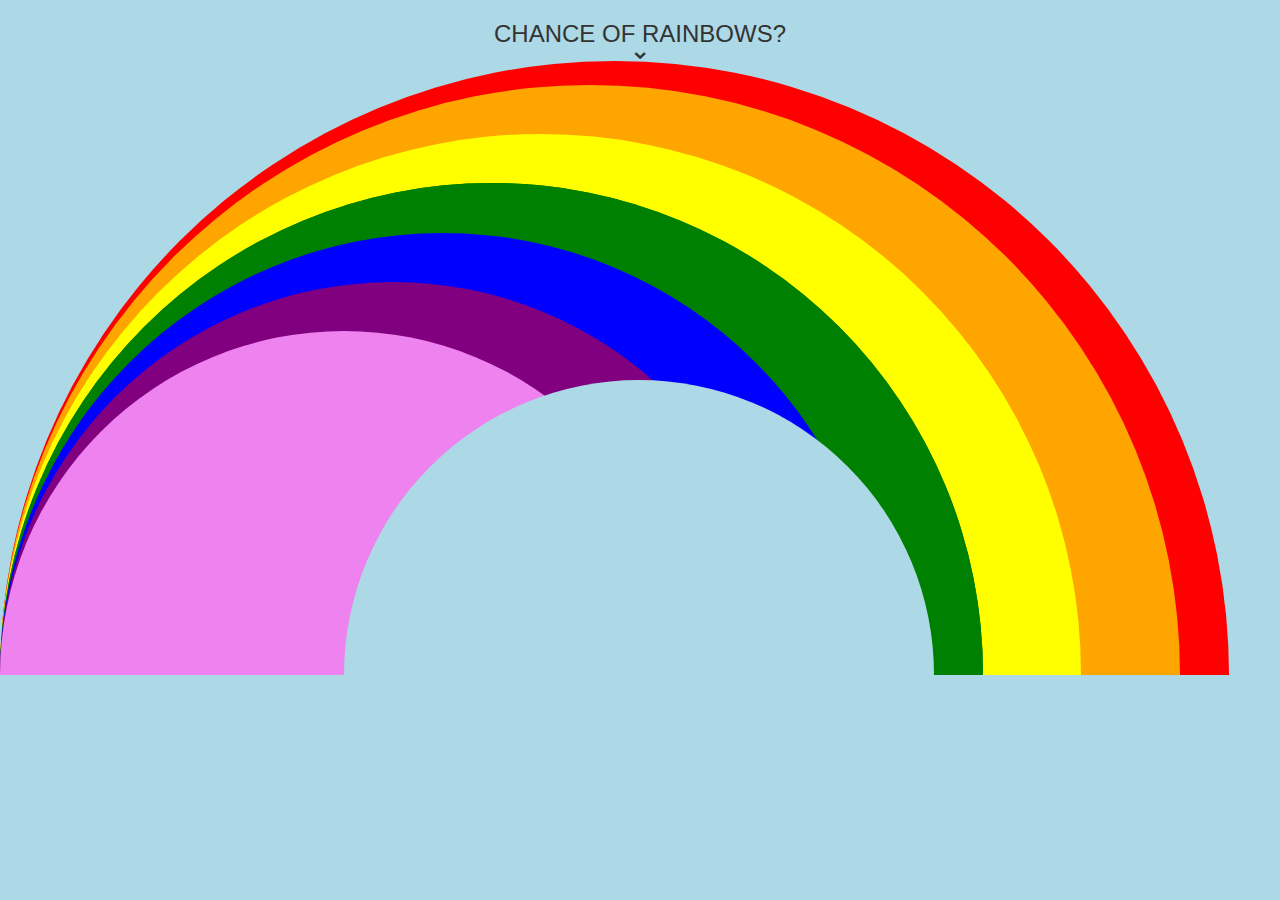
==== ChanceOfRainbowsApp/platforms/ios/www/index.html @ 368c5eb3 "backing up those sweet sweet files" ====
<!DOCTYPE html>

<html>
    <head>
        <meta charset="utf-8" />
        <meta name="format-detection" content="telephone=no" />
        <meta name="msapplication-tap-highlight" content="no" />
        <!-- WARNING: for iOS 7, remove the width=device-width and height=device-height attributes. See https://issues.apache.org/jira/browse/CB-4323 -->
        <meta name="viewport" content="user-scalable=no, initial-scale=1, maximum-scale=1, minimum-scale=1, width=device-width, height=device-height, target-densitydpi=device-dpi" />
        <link rel="stylesheet" type="text/css" href="css/font-awesome.min.css">
        <link rel="stylesheet" href="https://maxcdn.bootstrapcdn.com/font-awesome/4.6.1/css/font-awesome.min.css">
        <link rel="stylesheet" type="text/css" href="css/bootstrap.min.css">
        <link rel="stylesheet" type="text/css" href="css/index.css" />
        <title>Chance of Rainbows</title>
    </head>
  <body id="mainer">
  <!-- <div id="mainer"> -->
  <div class="bufferbar"></div>
    <div class="container-fluid" >   
        <div class="row">
                <div class="col-xs-12"></div>
                <div class="col-xs-12">
                    <h1>Chance of Rainbows? </h1>
                </div>  
                <div class="row">
                    <div class="col-xs-12">
                        <h1 class="short-answer"></h1>
                    </div>
                </div>

                <div class=" row rainbow">
                    <!-- <div class="col-xs-12">       -->
                       <div class="pos">
                            <div class=" red-circle left-circle offset"> </div>
                            <div class=" red-circle right-circle offset"> </div>
                        </div>
                        <div class="pos">
                            <div class=" orange-circle left-circle offset "> </div>
                            <div class=" orange-circle right-circle offset"> </div>
                        </div>
                        <div class="pos">
                            <div class=" yellow-circle left-circle offset "> </div>
                            <div class=" yellow-circle right-circle offset"> </div>
                          </div>
                        <div class="pos">
                            <div class=" green-circle left-circle offset "> </div>
                            <div class=" green-circle right-circle offset"> </div>
                        </div>
                        <div class="pos">
                            <div class=" green-circle left-circle offset "> </div>
                            <div class=" green-circle right-circle offset"> </div>
                        </div>
                        <div class="pos">
                            <div class=" blue-circle left-circle offset "> </div>
                            <div class=" blue-circle right-circle offset"> </div>
                        </div>
                        <div class="pos">
                            <div class=" purple-circle left-circle offset "> </div>
                            <div class=" purple-circle right-circle offset"> </div>
                        </div>
                        <div class="pos">
                            <div class=" violet-circle left-circle offset "> </div>
                            <div class=" violet-circle right-circle offset"> </div>
                        </div>
                        <div class="pos">
                            <div class=" lightblue-circle left-circle offset "> </div>
                            <div class=" lightblue-circle right-circle offset"> </div>
                        </div>
                    <!-- </div> -->

                </div>
                  <div class="row">
                    <div class='rainbow-chance col-md-12 header text-center' id="main-container">
                      
                    </div>
                  </div>  
            </div>
        <!-- </div> -->
        <div class="arrow"></div>
    </div>
    <div class="row card-holder"></div>
  </div>

  </body>
    <script src="js/jquery-1.11.2.min.js"></script>
    <script src="js/js/bootstrap.min.js"></script>
    <script src="js/suncalc.js"></script>
    <script type="text/javascript" src="cordova.js"></script>
    <script type="text/javascript" src="js/index.js"></script>
    <script type="text/javascript" src="js/main.js"></script>
    <script type="text/javascript">
            app.initialize();
    </script>
    
</html>
---- ChanceOfRainbowsApp/platforms/ios/www/css/index.css ----
/*@font-face {
  font-family: FontAwesome;
  src: local("Font Awesome"),
       local("Font-Awesome"),
       url(.ttf);
  font-weight: bold;
}
*/
* {
    -webkit-tap-highlight-color: rgba(0,0,0,0); /* make transparent link selection, adjust last value opacity 0 to 1.0 */
}

body {
    -webkit-touch-callout: none;                /* prevent callout to copy image, etc when tap to hold */
    -webkit-text-size-adjust: none;             /* prevent webkit from resizing text to fit */
    -webkit-user-select: none;                  /* prevent copy paste, to allow, change 'none' to 'text' */
    background-color:#D8D8D8;
   /* background-image:linear-gradient(top, #A7A7A7 0%, #E4E4E4 51%);
    background-image:-webkit-linear-gradient(top, #A7A7A7 0%, #E4E4E4 51%);
    background-image:-ms-linear-gradient(top, #A7A7A7 0%, #E4E4E4 51%);
    background-image:-webkit-gradient(
        linear,
        left top,
        left bottom,
        color-stop(0, #A7A7A7),
        color-stop(0.51, #E4E4E4)
    );*/
    background-attachment:fixed;
   /* font-family:'HelveticaNeue-Light', 'HelveticaNeue', Helvetica, Arial, sans-serif;*/
    font-size:12px;
   
    margin:0px;
    padding:0px;
    text-transform:uppercase;
    width:100%;
    height: 125%;
}

/* Portrait layout (default) */
.app {
    background:url(../img/logo.png) no-repeat center top; /* 170px x 200px */
    position:absolute;             /* position in the center of the screen */
    left:50%;
    top:50%;
    height:50px;                   /* text area height */
    width:225px;                   /* text area width */
    text-align:center;
    padding:180px 0px 0px 0px;     /* image height is 200px (bottom 20px are overlapped with text) */
    margin:-115px 0px 0px -112px;  /* offset vertical: half of image height and text area height */
                                   /* offset horizontal: half of text area width */
}

/* Landscape layout (with min-width) */
@media screen and (min-aspect-ratio: 1/1) and (min-width:400px) {
    .app {
        background-position:left center;
        padding:75px 0px 75px 170px;  /* padding-top + padding-bottom + text area = image height */
        margin:-90px 0px 0px -198px;  /* offset vertical: half of image height */
                                      /* offset horizontal: half of image width and text area width */
    }
}

h1 {
    font-size:24px;
    font-weight:normal;
    margin:0px;
    overflow:visible;
    padding:0px;
    text-align:center;
}

.event {
    border-radius:4px;
    -webkit-border-radius:4px;
    color:#D8D8D8;
    font-size:12px;
    margin:0px 30px;
    padding:2px 0px;
}

.event.listening {
    background-color:#333333;
    display:block;
}

.event.received {
    background-color:#4B946A;
    display:none;
}

@keyframes fade {
    from { opacity: 1.0; }
    50% { opacity: 0.4; }
    to { opacity: 1.0; }
}
 
@-webkit-keyframes fade {
    from { opacity: 1.0; }
    50% { opacity: 0.4; }
    to { opacity: 1.0; }
}
 .bufferbar{
  width: 100%;
  height:20px;
 }
.blink {
    animation:fade 3000ms infinite;
    -webkit-animation:fade 3000ms infinite;
}
#animate img {
     background: red;  
     -webkit-animation: super-rainbow 15s infinite alternate linear; 
     -moz-animation: super-rainbow 15s infinite alternate linear; 
}

@-webkit-keyframes super-rainbow {
    0%   { background: red; } 
    20%  { background: orange; }
    40%  { background: yellow; }
    60%  { background: green; }
    80%  { background: blue; }
    100% { background: violet; }
}

@-moz-keyframes super-rainbow {
    0%   { background: red; } 
    20%  { background: orange; }
    40%  { background: yellow; }
    60%  { background: green; }
    80%  { background: blue; }
    100% { background: violet; }
}

#animate img:nth-of-type(2) { -webkit-animation-delay: 1s; -moz-animation-delay: 1s; }
#animate img:nth-of-type(3) { -webkit-animation-delay: 2s; -moz-animation-delay: 2s; }
#animate img:nth-of-type(4) { -webkit-animation-delay: 3s; -moz-animation-delay: 3s;  }

#transition img {
     background-position: 0 0;
     background-size: 200% 100%;
     background-color: red;
     background-image: -webkit-linear-gradient(left, red, orange, yellow, green, blue, violet);
     background-image:    -moz-linear-gradient(left, red, orange, yellow, green, blue, violet); 
     background-image:     -ms-linear-gradient(left, red, orange, yellow, green, blue, violet);
     background-image:      -o-linear-gradient(left, red, orange, yellow, green, blue, violet);
     background-image:         linear-gradient(left, red, orange, yellow, green, blue, violet);
     
 -moz-transition: all 0.3s ease-out;  /* FF4+ */
   -o-transition: all 0.3s ease-out;  /* Opera 10.5+ */
-webkit-transition: all 0.3s ease-out;  /* Saf3.2+, Chrome */
  -ms-transition: all 0.3s ease-out;  /* IE10? */
      transition: all 0.3s ease-out;  
}

#transition img:hover {
     background-position: -100% 100%;    
}
body {
  background: lightblue;
}

.pos {
  position: absolute;
  width: 96%;
  bottom: 25%;
  left: 0%;
}

.offset {
  float: left;
}

.red-circle {
  width: 50%;
  /*position: relative;*/
  left: 0%;
}

.red-circle:after {
  background: red;
}

.orange-circle {
  width: 48%;
  /*position: relative;*/
  left: 4%;
}

.orange-circle:after {
  background: orange;
}

.yellow-circle {
  width: 44%;
  /*position: relative;*/
  left: 8%;
}

.yellow-circle:after {
  background: yellow;
}

.green-circle {
  width: 40%;
  /*position: relative;*/
  left: 12%;
}

.green-circle:after {
  background: green;
}

.blue-circle {
  width: 36%;
  /*position: relative;*/
  left: 16%;
}

.blue-circle:after {
  background: blue;
}
.purple-circle {
  width: 32%;
  /*position: relative;*/
  left: 20%;
}

.purple-circle:after {
  background: purple;
}
.violet-circle {
  width: 28%;
  /*position: relative;*/
  left: 24%;
}

.violet-circle:after {
  background: violet;
}
.lightblue-circle {
  width: 24%;
  position: relative;
  left: 28%;
}

.lightblue-circle:after {
  background: lightblue;
}
.left-circle:after {
  content: "";
  display: block;
  height: 50%;
  width: 100%;
  padding-bottom: 100%;
  -moz-border-radius: 100% 0 0 0;
  -webkit-border-radius: 100% 0 0 0;
  border-radius: 100% 0 0 0;
}

.left-circle div {
  float: left;
  width: 100%;
  padding-top: 50%;
}
.down-arrow{
  position: absolute;
  top: 83%;
  width: 100%;
  margin-left: -52px;
}
.down-arrow li{
  /*float: left;*/
  list-style: none;
  font-size: 50px;
}
.arrow{
  opacity: 1;
}
.right-circle:after {
  content: "";
  display: block;
  float: left;
  height: 50%;
  width: 100%;
  padding-bottom: 100%;
  -moz-border-radius: 0 100% 0 0;
  -webkit-border-radius: 0 100% 0 0;
  border-radius: 0 100% 0 0;
}

.right-circle div {
  float: left;
  width: 100%;
  padding-top: 50%;
  line-height: 1em;
  margin-top: -0.5em;
  text-align: center;
  color: white;
}

.rainbow-chance{
  font-size: 40px;
}

#mainer{
/*  position: absolute;
  width: 100%;
  height: 100%;*/
}
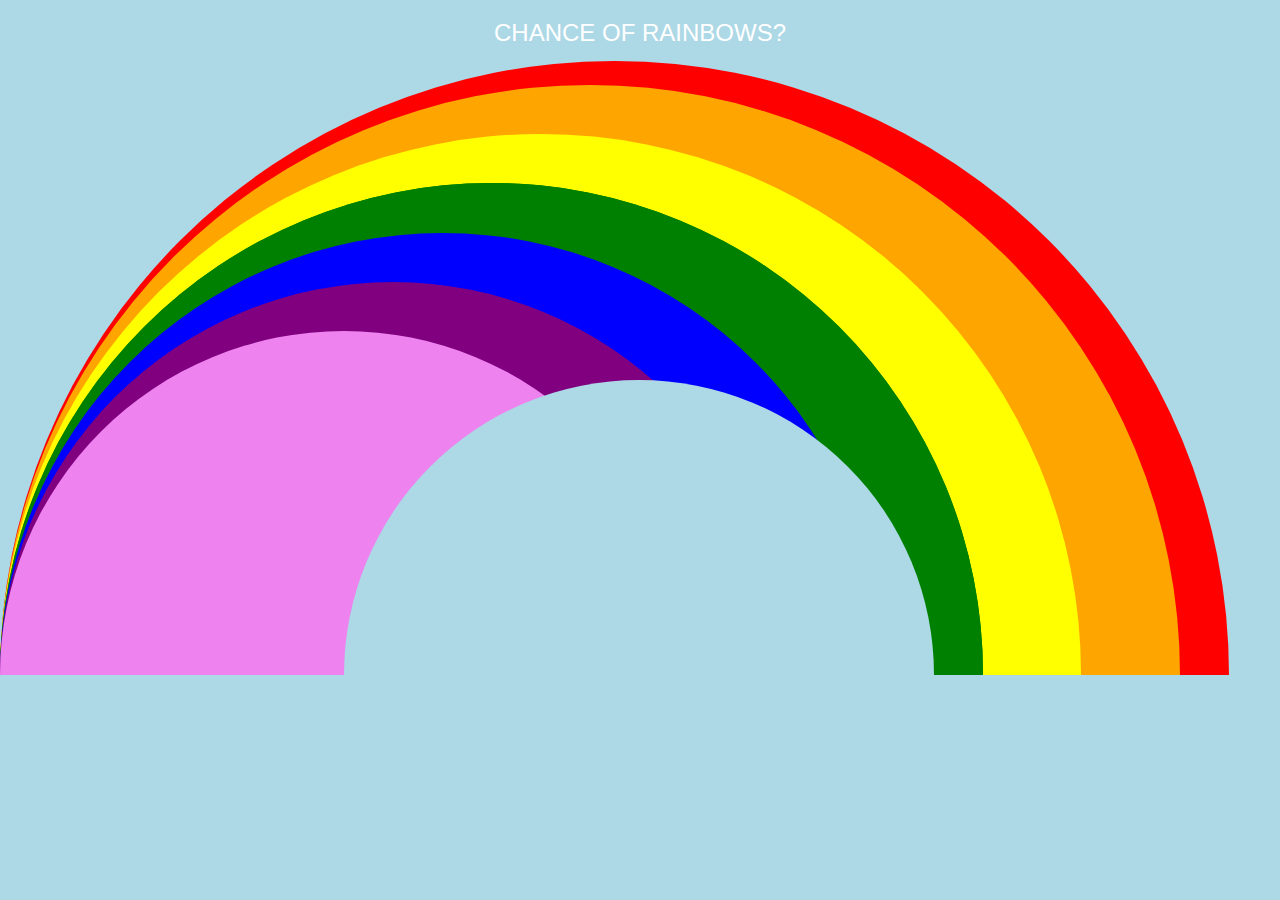
==== commit aa0e65c3: "adding app updates" ====
--- a/ChanceOfRainbowsApp/platforms/ios/www/index.html
+++ b/ChanceOfRainbowsApp/platforms/ios/www/index.html
@@ -18,7 +18,7 @@
   <div class="bufferbar"></div>
     <div class="container-fluid" >   
         <div class="row">
-                <div class="col-xs-12"></div>
+           <!--      <div class="col-xs-12"></div> -->
                 <div class="col-xs-12">
                     <h1>Chance of Rainbows? </h1>
                 </div>  
@@ -66,17 +66,15 @@
                             <div class=" lightblue-circle left-circle offset "> </div>
                             <div class=" lightblue-circle right-circle offset"> </div>
                         </div>
-                    <!-- </div> -->
-
+                    
+                    <div class="row">
+                        <div class='rainbow-chance col-md-12 header text-center' id="main-container"></div>
+                  </div> 
+                  </div> 
                 </div>
-                  <div class="row">
-                    <div class='rainbow-chance col-md-12 header text-center' id="main-container">
-                      
-                    </div>
-                  </div>  
             </div>
         <!-- </div> -->
-        <div class="arrow"></div>
+        <!-- <div class="arrow"></div> -->
     </div>
     <div class="row card-holder"></div>
   </div>
--- a/ChanceOfRainbowsApp/platforms/ios/www/css/index.css
+++ b/ChanceOfRainbowsApp/platforms/ios/www/css/index.css
@@ -15,6 +15,7 @@
     -webkit-text-size-adjust: none;             /* prevent webkit from resizing text to fit */
     -webkit-user-select: none;                  /* prevent copy paste, to allow, change 'none' to 'text' */
     background-color:#D8D8D8;
+    color: white;
    /* background-image:linear-gradient(top, #A7A7A7 0%, #E4E4E4 51%);
     background-image:-webkit-linear-gradient(top, #A7A7A7 0%, #E4E4E4 51%);
     background-image:-ms-linear-gradient(top, #A7A7A7 0%, #E4E4E4 51%);
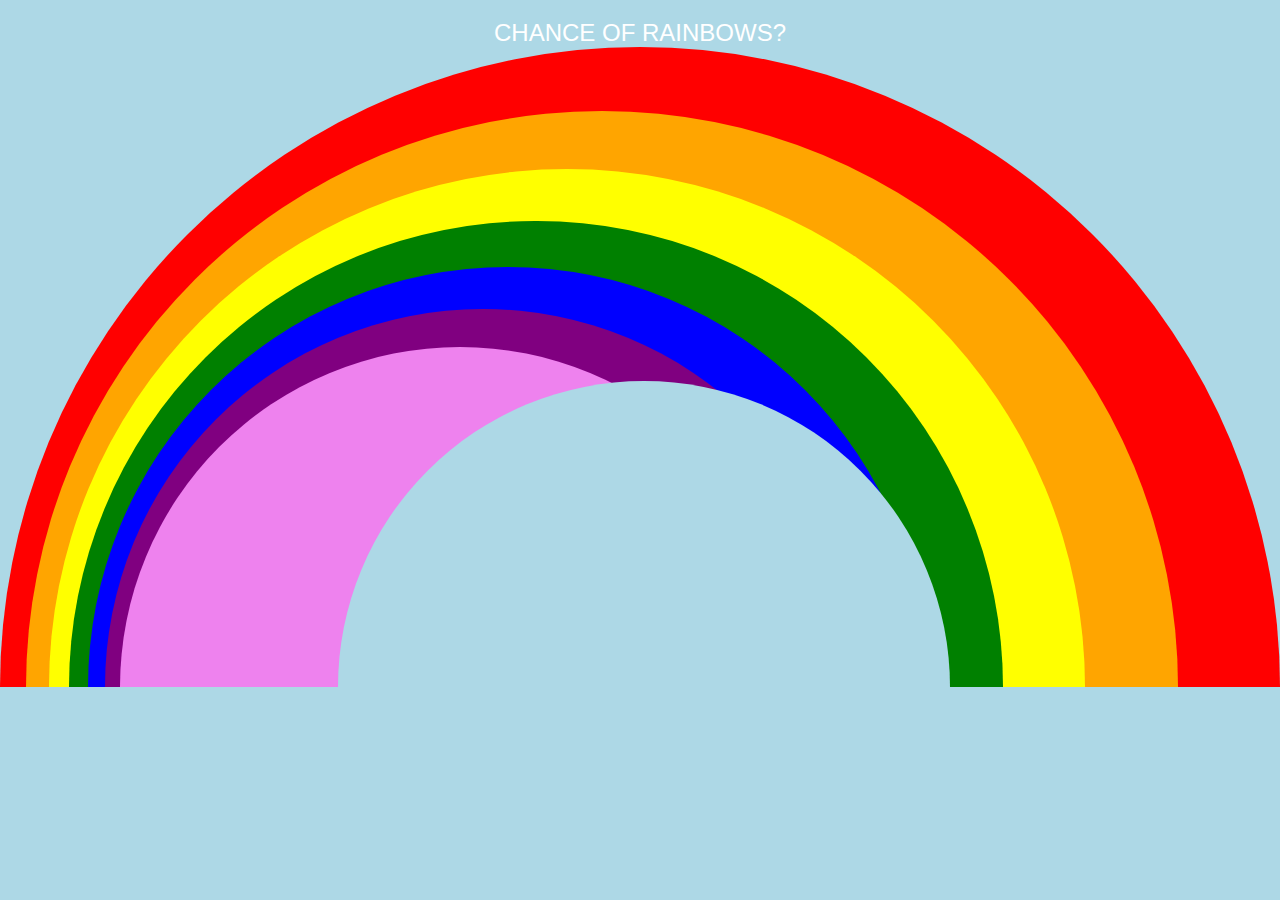
==== commit 153bf9c2: "css tweaks to remove split" ====
--- a/ChanceOfRainbowsApp/platforms/ios/www/index.html
+++ b/ChanceOfRainbowsApp/platforms/ios/www/index.html
@@ -28,45 +28,42 @@
                     </div>
                 </div>
 
-                <div class=" row rainbow">
-                    <!-- <div class="col-xs-12">       -->
-                       <div class="pos">
-                            <div class=" red-circle left-circle offset"> </div>
-                            <div class=" red-circle right-circle offset"> </div>
+               <div class=" row rainbow">
+                  <div class="col-sm-12">
+                    <div class="left-circle offset red-circle">
+                      <div class="left-circle offset orange-circle">
+                        <div class="left-circle offset yellow-circle">
+                          <div class="left-circle offset green-circle">
+                            <div class="left-circle offset blue-circle">
+                              <div class="left-circle offset purple-circle">
+                                <div class="left-circle offset violet-circle">
+                                  <div class="left-circle offset lightblue-circle"></div>
+                                </div>
+                              </div>
+                            </div>
+                          </div>
                         </div>
-                        <div class="pos">
-                            <div class=" orange-circle left-circle offset "> </div>
-                            <div class=" orange-circle right-circle offset"> </div>
+                      </div>
+                    </div>
+
+                    <div class="right-circle offset red-circle ">
+                      <div class="right-circle offset orange-circle ">
+                        <div class="right-circle offset yellow-circle ">
+                          <div class="right-circle offset green-circle ">
+                            <div class="right-circle offset blue-circle  ">
+                              <div class="right-circle offset purple-circle  ">
+                                <div class="right-circle offset violet-circle ">
+                                  <div class="right-circle offset lightblue-circle"> </div>
+                                </div>
+                              </div>
+                            </div>
+                          </div>
                         </div>
-                        <div class="pos">
-                            <div class=" yellow-circle left-circle offset "> </div>
-                            <div class=" yellow-circle right-circle offset"> </div>
-                          </div>
-                        <div class="pos">
-                            <div class=" green-circle left-circle offset "> </div>
-                            <div class=" green-circle right-circle offset"> </div>
-                        </div>
-                        <div class="pos">
-                            <div class=" green-circle left-circle offset "> </div>
-                            <div class=" green-circle right-circle offset"> </div>
-                        </div>
-                        <div class="pos">
-                            <div class=" blue-circle left-circle offset "> </div>
-                            <div class=" blue-circle right-circle offset"> </div>
-                        </div>
-                        <div class="pos">
-                            <div class=" purple-circle left-circle offset "> </div>
-                            <div class=" purple-circle right-circle offset"> </div>
-                        </div>
-                        <div class="pos">
-                            <div class=" violet-circle left-circle offset "> </div>
-                            <div class=" violet-circle right-circle offset"> </div>
-                        </div>
-                        <div class="pos">
-                            <div class=" lightblue-circle left-circle offset "> </div>
-                            <div class=" lightblue-circle right-circle offset"> </div>
-                        </div>
-                    
+                      </div>
+                    </div>
+                  </div>
+                </div>
+                </div>
                     <div class="row">
                         <div class='rainbow-chance col-md-12 header text-center' id="main-container"></div>
                   </div> 
--- a/ChanceOfRainbowsApp/platforms/ios/www/css/index.css
+++ b/ChanceOfRainbowsApp/platforms/ios/www/css/index.css
@@ -14,7 +14,7 @@
     -webkit-touch-callout: none;                /* prevent callout to copy image, etc when tap to hold */
     -webkit-text-size-adjust: none;             /* prevent webkit from resizing text to fit */
     -webkit-user-select: none;                  /* prevent copy paste, to allow, change 'none' to 'text' */
-    background-color:#D8D8D8;
+    background-color:lightblue;
     color: white;
    /* background-image:linear-gradient(top, #A7A7A7 0%, #E4E4E4 51%);
     background-image:-webkit-linear-gradient(top, #A7A7A7 0%, #E4E4E4 51%);
@@ -156,35 +156,41 @@
 #transition img:hover {
      background-position: -100% 100%;    
 }
-body {
-  background: lightblue;
-}
-
 .pos {
-  position: absolute;
+/*     position: absolute;
   width: 96%;
   bottom: 25%;
-  left: 0%;
+  left: 0%; */
 }
 
 .offset {
   float: left;
-}
-
+
+/*     position: relative; */
+/*     top:10%; */
+  /*   left:10%; */
+}
+.col-sm-12{
+/*   padding-left:0;
+  padding-right:0; */
+}
 .red-circle {
   width: 50%;
-  /*position: relative;*/
-  left: 0%;
+
+  /*   position: relative; */
+  /*   left: 0%; */
 }
 
 .red-circle:after {
   background: red;
+  
 }
 
 .orange-circle {
-  width: 48%;
-  /*position: relative;*/
-  left: 4%;
+  width: 90% ;
+  height: 90% ;
+  margin-top: 10%;
+ 
 }
 
 .orange-circle:after {
@@ -192,9 +198,9 @@
 }
 
 .yellow-circle {
-  width: 44%;
-  /*position: relative;*/
-  left: 8%;
+  width: 90% !important;
+  height: 90% !important;
+  margin-top: 10%;
 }
 
 .yellow-circle:after {
@@ -202,9 +208,9 @@
 }
 
 .green-circle {
-  width: 40%;
-  /*position: relative;*/
-  left: 12%;
+  width: 90% !important;
+  height: 90% !important;
+  margin-top: 10%;
 }
 
 .green-circle:after {
@@ -212,46 +218,51 @@
 }
 
 .blue-circle {
-  width: 36%;
-  /*position: relative;*/
-  left: 16%;
+  width: 90% !important;
+  height: 90% !important;
+  margin-top: 10%;
 }
 
 .blue-circle:after {
   background: blue;
 }
+
 .purple-circle {
-  width: 32%;
-  /*position: relative;*/
-  left: 20%;
+  width: 90% !important;
+  height: 90% !important;
+  margin-top: 10%;
 }
 
 .purple-circle:after {
   background: purple;
 }
+
 .violet-circle {
-  width: 28%;
-  /*position: relative;*/
-  left: 24%;
+  width: 90% !important;
+  height: 90% !important;
+  margin-top: 10%;
 }
 
 .violet-circle:after {
   background: violet;
 }
+
 .lightblue-circle {
-  width: 24%;
+  width: 90% !important;
+  height: 90% !important;
+  margin-top: 10%;
   position: relative;
-  left: 28%;
+  left:60%;
+
 }
 
 .lightblue-circle:after {
   background: lightblue;
 }
+
 .left-circle:after {
   content: "";
   display: block;
-  height: 50%;
-  width: 100%;
   padding-bottom: 100%;
   -moz-border-radius: 100% 0 0 0;
   -webkit-border-radius: 100% 0 0 0;
@@ -259,52 +270,48 @@
 }
 
 .left-circle div {
-  float: left;
-  width: 100%;
-  padding-top: 50%;
-}
-.down-arrow{
+  margin-left:4%;
+}
+
+.right-circle:after {
+  content: "";
+  display: block;
+  padding-bottom: 100%;
+  -moz-border-radius: 0 100% 0 0;
+  -webkit-border-radius: 0 100% 0 0;
+  border-radius: 0 100% 0 0;
+}
+
+.right-circle div {
+
+    margin-top: 10%;
+   margin-left:-6%;
+
+}
+
+.rainbow-chance {
+  font-size: 40px;
+}
+
+.down-arrow {
   position: absolute;
   top: 83%;
   width: 100%;
   margin-left: -52px;
 }
-.down-arrow li{
-  /*float: left;*/
+
+.down-arrow li {
+
   list-style: none;
   font-size: 50px;
 }
-.arrow{
+
+.arrow {
   opacity: 1;
 }
-.right-circle:after {
-  content: "";
-  display: block;
-  float: left;
-  height: 50%;
-  width: 100%;
-  padding-bottom: 100%;
-  -moz-border-radius: 0 100% 0 0;
-  -webkit-border-radius: 0 100% 0 0;
-  border-radius: 0 100% 0 0;
-}
-
-.right-circle div {
-  float: left;
-  width: 100%;
-  padding-top: 50%;
-  line-height: 1em;
-  margin-top: -0.5em;
-  text-align: center;
-  color: white;
-}
-
-.rainbow-chance{
-  font-size: 40px;
-}
-
-#mainer{
-/*  position: absolute;
+
+#mainer {
+  /*  position: absolute;
   width: 100%;
   height: 100%;*/
 }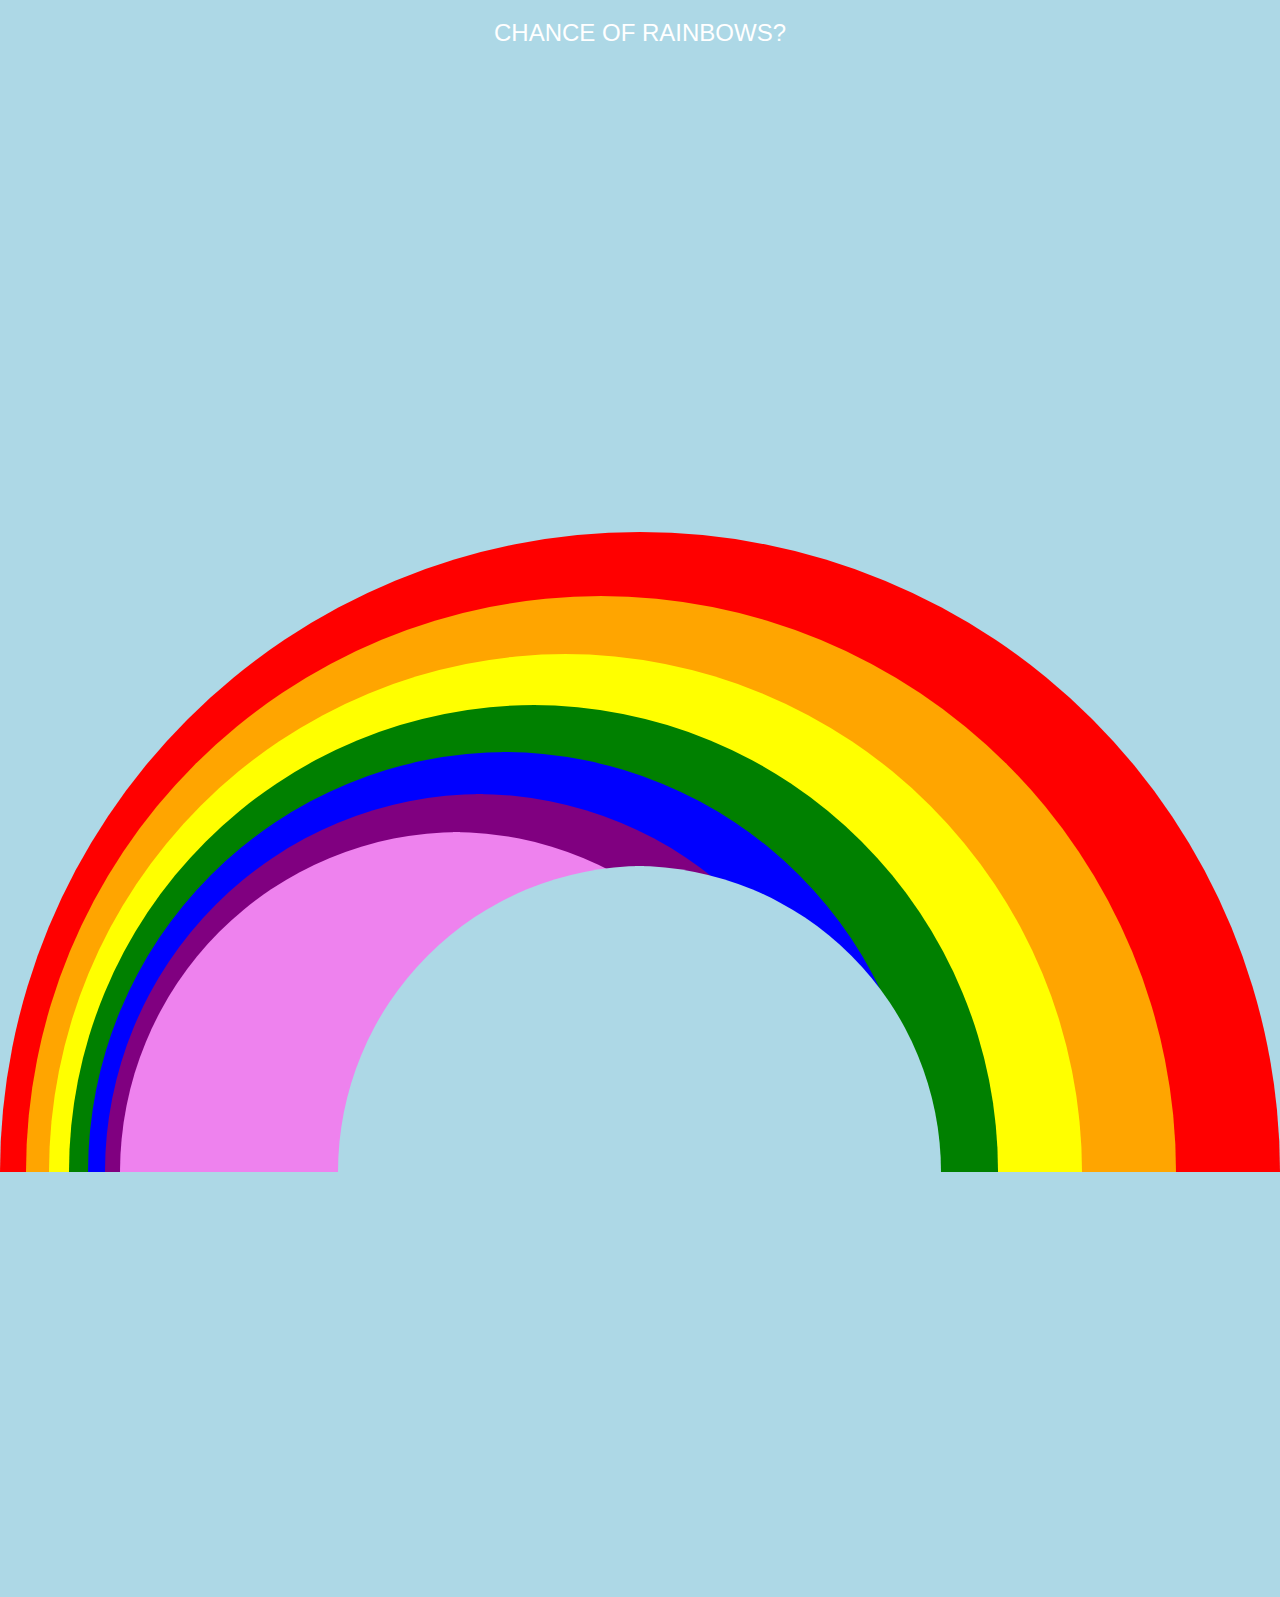
==== commit 16accba7: "getting everything in the right place" ====
--- a/ChanceOfRainbowsApp/platforms/ios/www/index.html
+++ b/ChanceOfRainbowsApp/platforms/ios/www/index.html
@@ -13,49 +13,28 @@
         <link rel="stylesheet" type="text/css" href="css/index.css" />
         <title>Chance of Rainbows</title>
     </head>
-  <body id="mainer">
+  <body >
+
   <!-- <div id="mainer"> -->
   <div class="bufferbar"></div>
-    <div class="container-fluid" >   
+    <div class="container-fluid" id="mainer" >   
         <div class="row">
            <!--      <div class="col-xs-12"></div> -->
-                <div class="col-xs-12">
-                    <h1>Chance of Rainbows? </h1>
-                </div>  
-                <div class="row">
-                    <div class="col-xs-12">
-                        <h1 class="short-answer"></h1>
-                    </div>
-                </div>
+            <div class="col-xs-12">
+                <h1>Chance of Rainbows? </h1>
+            </div>  
+           
 
-               <div class=" row rainbow">
-                  <div class="col-sm-12">
-                    <div class="left-circle offset red-circle">
-                      <div class="left-circle offset orange-circle">
-                        <div class="left-circle offset yellow-circle">
-                          <div class="left-circle offset green-circle">
-                            <div class="left-circle offset blue-circle">
-                              <div class="left-circle offset purple-circle">
-                                <div class="left-circle offset violet-circle">
-                                  <div class="left-circle offset lightblue-circle"></div>
-                                </div>
-                              </div>
-                            </div>
-                          </div>
-                        </div>
-                      </div>
-                    </div>
-
-                    <div class="right-circle offset red-circle ">
-                      <div class="right-circle offset orange-circle ">
-                        <div class="right-circle offset yellow-circle ">
-                          <div class="right-circle offset green-circle ">
-                            <div class="right-circle offset blue-circle  ">
-                              <div class="right-circle offset purple-circle  ">
-                                <div class="right-circle offset violet-circle ">
-                                  <div class="right-circle offset lightblue-circle"> </div>
-                                </div>
-                              </div>
+           <div class=" row rainbow">
+              <div class="col-sm-12">
+                <div class="left-circle offset red-circle">
+                  <div class="left-circle offset orange-circle">
+                    <div class="left-circle offset yellow-circle">
+                      <div class="left-circle offset green-circle">
+                        <div class="left-circle offset blue-circle">
+                          <div class="left-circle offset purple-circle">
+                            <div class="left-circle offset violet-circle">
+                              <div class="left-circle offset lightblue-circle"></div>
                             </div>
                           </div>
                         </div>
@@ -63,19 +42,39 @@
                     </div>
                   </div>
                 </div>
+
+                <div class="right-circle offset red-circle ">
+                  <div class="right-circle offset orange-circle ">
+                    <div class="right-circle offset yellow-circle ">
+                      <div class="right-circle offset green-circle ">
+                        <div class="right-circle offset blue-circle  ">
+                          <div class="right-circle offset purple-circle  ">
+                            <div class="right-circle offset violet-circle ">
+                              <div class="right-circle offset lightblue-circle"> </div>
+                            </div>
+                          </div>
+                        </div>
+                      </div>
+                    </div>
+                  </div>
                 </div>
-                    <div class="row">
-                        <div class='rainbow-chance col-md-12 header text-center' id="main-container"></div>
-                  </div> 
-                  </div> 
-                </div>
+              </div>
             </div>
-        <!-- </div> -->
-        <!-- <div class="arrow"></div> -->
-    </div>
-    <div class="row card-holder"></div>
-  </div>
-
+        </div>
+        <div class="row">
+            <div class="col-xs-12">
+                <h1 class="short-answer"></h1>
+            </div>
+        </div>
+        <div class="row">
+            <div class='rainbow-chance col-md-12 header text-center' id="main-container"></div>
+        </div> 
+        <div class="row">
+            <div class="chevron col-xs-12"></div>
+        </div>
+       
+        <div class="row card-holder"></div>
+    </div> 
   </body>
     <script src="js/jquery-1.11.2.min.js"></script>
     <script src="js/js/bootstrap.min.js"></script>
--- a/ChanceOfRainbowsApp/platforms/ios/www/css/index.css
+++ b/ChanceOfRainbowsApp/platforms/ios/www/css/index.css
@@ -29,12 +29,13 @@
     background-attachment:fixed;
    /* font-family:'HelveticaNeue-Light', 'HelveticaNeue', Helvetica, Arial, sans-serif;*/
     font-size:12px;
-   
+    font-weight: lighter;
     margin:0px;
     padding:0px;
     text-transform:uppercase;
-    width:100%;
-    height: 125%;
+    overflow-x: hidden;
+    /*width:100%;*/
+    /*height: 125%;*/
 }
 
 /* Portrait layout (default) */
@@ -156,29 +157,31 @@
 #transition img:hover {
      background-position: -100% 100%;    
 }
-.pos {
-/*     position: absolute;
-  width: 96%;
-  bottom: 25%;
-  left: 0%; */
+.chevron{
+  font-size: 60px;
+  /*font-weight: 900;*/
+  margin-top: 15%;
+  text-align: center;
+  opacity: .7;
+}
+/* Non phonegap begins*/
+h1.short-answer{
+  font-size: 50px;
+  font-weight: 200;
+  height: 30%;
+  margin-top: -15%;
+}
+h1.long-answer{
+  font-size: 30px;
+  font-weight: 300;
+  margin-top: 10%;
 }
 
 .offset {
   float: left;
-
-/*     position: relative; */
-/*     top:10%; */
-  /*   left:10%; */
-}
-.col-sm-12{
-/*   padding-left:0;
-  padding-right:0; */
 }
 .red-circle {
   width: 50%;
-
-  /*   position: relative; */
-  /*   left: 0%; */
 }
 
 .red-circle:after {
@@ -284,34 +287,19 @@
 
 .right-circle div {
 
-    margin-top: 10%;
-   margin-left:-6%;
-
-}
-
+  margin-top: 10%;
+  margin-left:-6.25%;
+
+}
+.rainbow{
+  margin-top: 40%;
+}
 .rainbow-chance {
-  font-size: 40px;
-}
-
-.down-arrow {
-  position: absolute;
-  top: 83%;
-  width: 100%;
-  margin-left: -52px;
-}
-
-.down-arrow li {
-
-  list-style: none;
-  font-size: 50px;
+  font-size: 28px;
+  font-weight: 300;
+  margin-top: 18%;
 }
 
 .arrow {
   opacity: 1;
-}
-
-#mainer {
-  /*  position: absolute;
-  width: 100%;
-  height: 100%;*/
 }